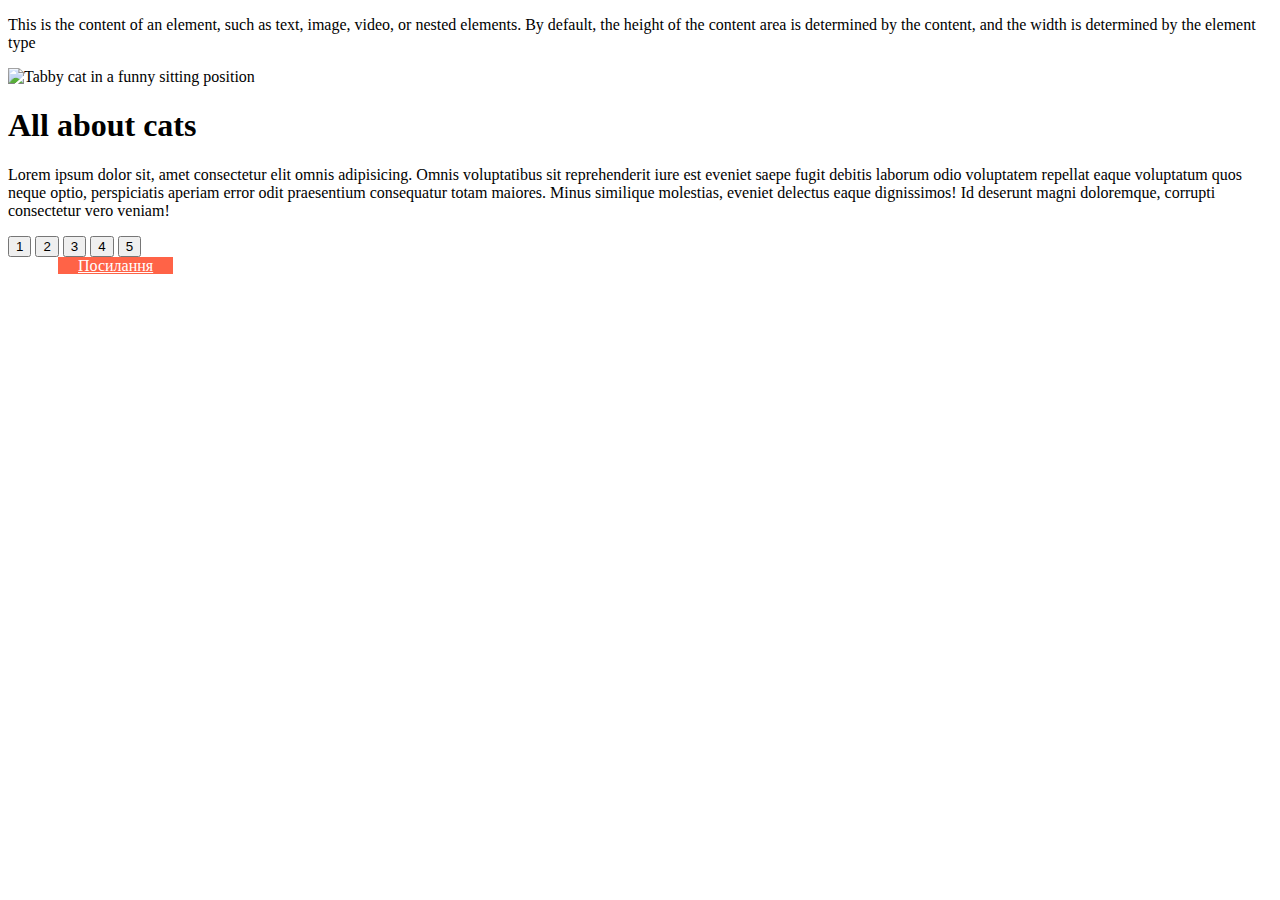
==== index2.html @ 3dbf8260 "commit" ====
<!DOCTYPE html>
<html lang="en">
<head>
    <meta charset="UTF-8">
    <meta http-equiv="X-UA-Compatible" content="IE=edge">
    <meta name="viewport" content="width=device-width, initial-scale=1.0">
    <link rel="stylesheet" href="./css/styles2.css">
    <title>Document</title>
</head>
<body>
    <div>
        <p class="box">
            This is the content of an element, such as text, image, video, or nested elements. By default, the height of the content
            area is determined by the content, and the width is determined by the element type
        </p>
    </div>
    <!-- <div class="box"></div> -->
    <article class="post">
        <div class="post-thumb">
            <img class="post-image" src="https://cdn.pixabay.com/photo/2017/11/09/21/41/cat-2934720_1280.jpg"
                alt="Tabby cat in a funny sitting position">
        </div>
        <h1 class="post-heading">All about cats</h1>
        <p class="post-text">Lorem ipsum dolor sit, amet consectetur elit omnis adipisicing. Omnis voluptatibus sit
            reprehenderit iure est eveniet saepe fugit debitis laborum odio voluptatem repellat eaque voluptatum quos neque
            optio, perspiciatis aperiam error odit praesentium consequatur totam maiores. Minus similique molestias, eveniet
            delectus eaque dignissimos! Id deserunt magni doloremque, corrupti consectetur vero veniam!</p>
    </article>

    <section class="box">
        <button type="button" class="box-list">1</button>
        <button type="button" class="box-list">2</button>
        <button type="button" class="box-list">3</button>
        <button type="button" class="box-list">4</button>
        <button type="button" class="box-list">5</button>
    </section>

    <a class="text" href="">Посилання</a>



</body>

</html>
---- css/styles2.css ----
.text {
    background-color: tomato;
    color: white;

    /* ✅ Працює */
    padding-left: 20px;
    padding-right: 20px;
    margin-right: 50px;
    margin-left: 50px;

    /* ❌ Жодного ефекту */
    width: 1000px;
    height: 1000px;
    margin-top: 100px;
    margin-bottom: 100px;
}
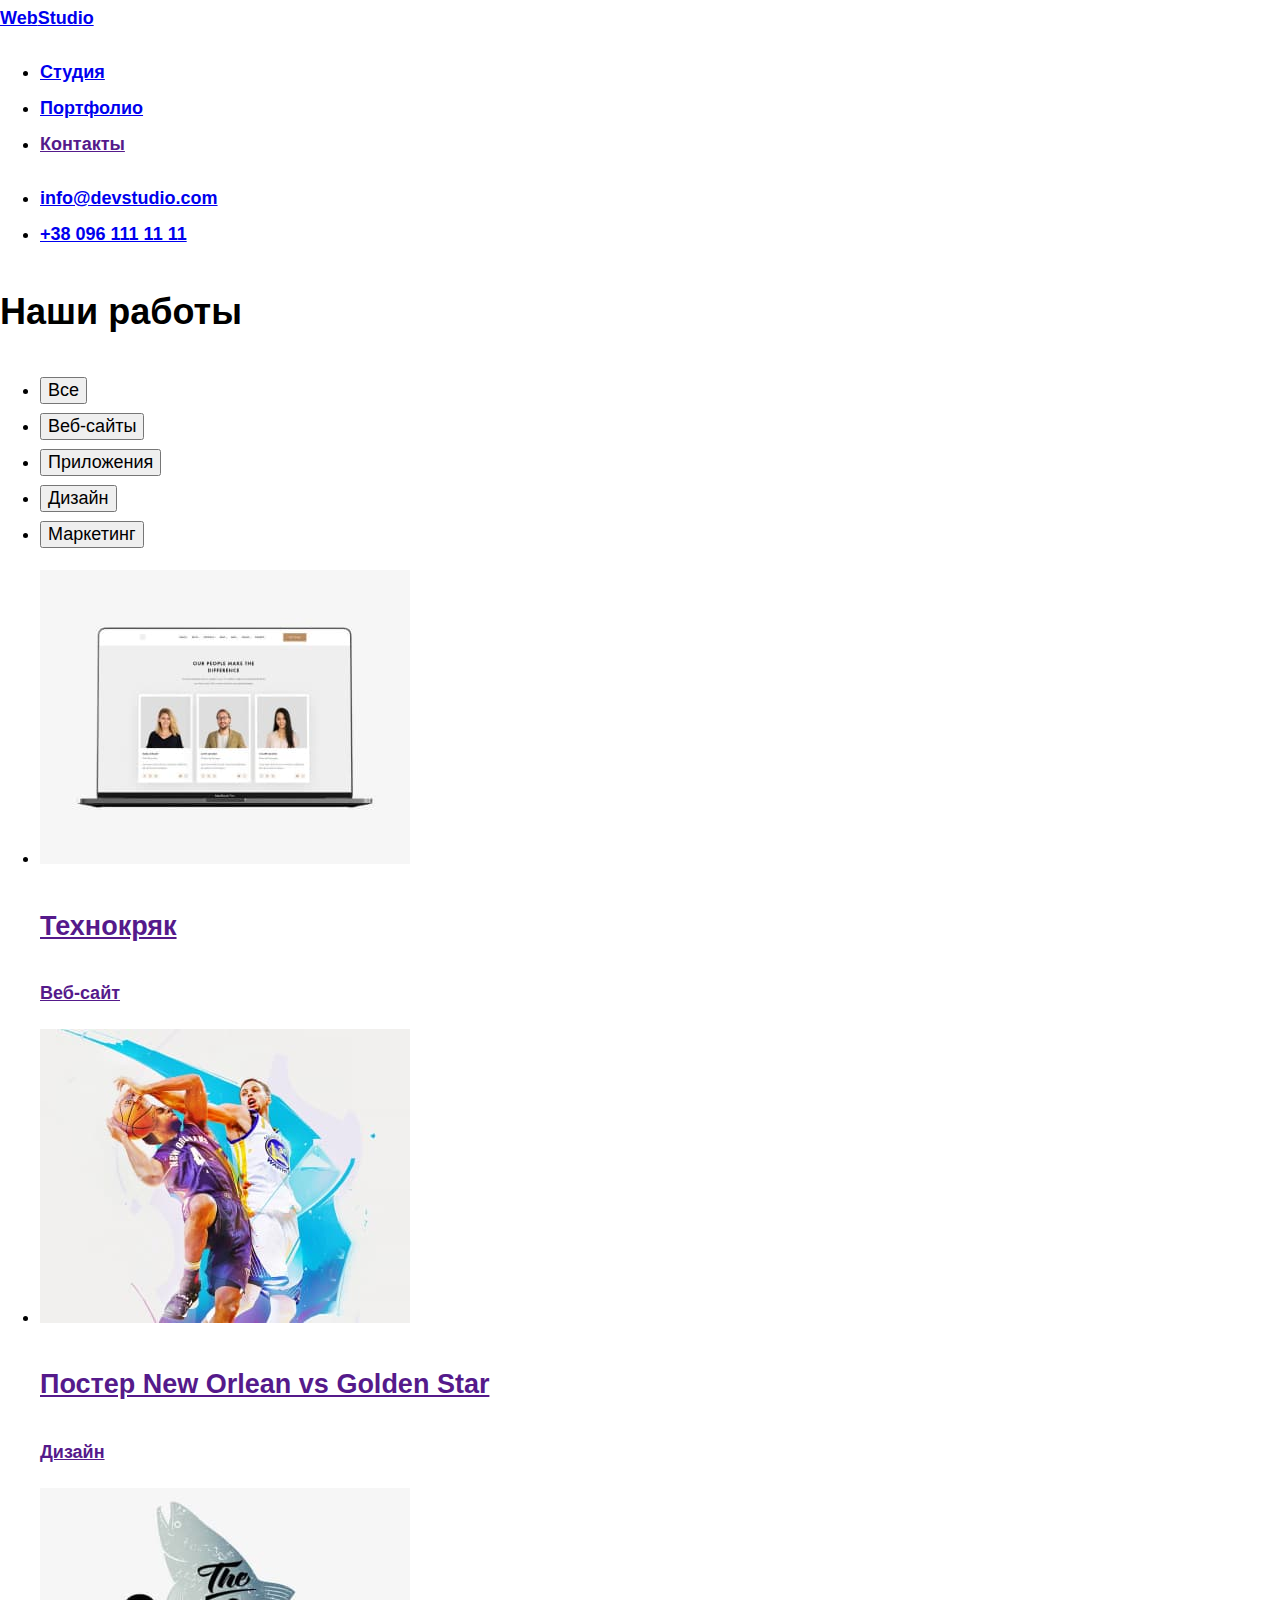
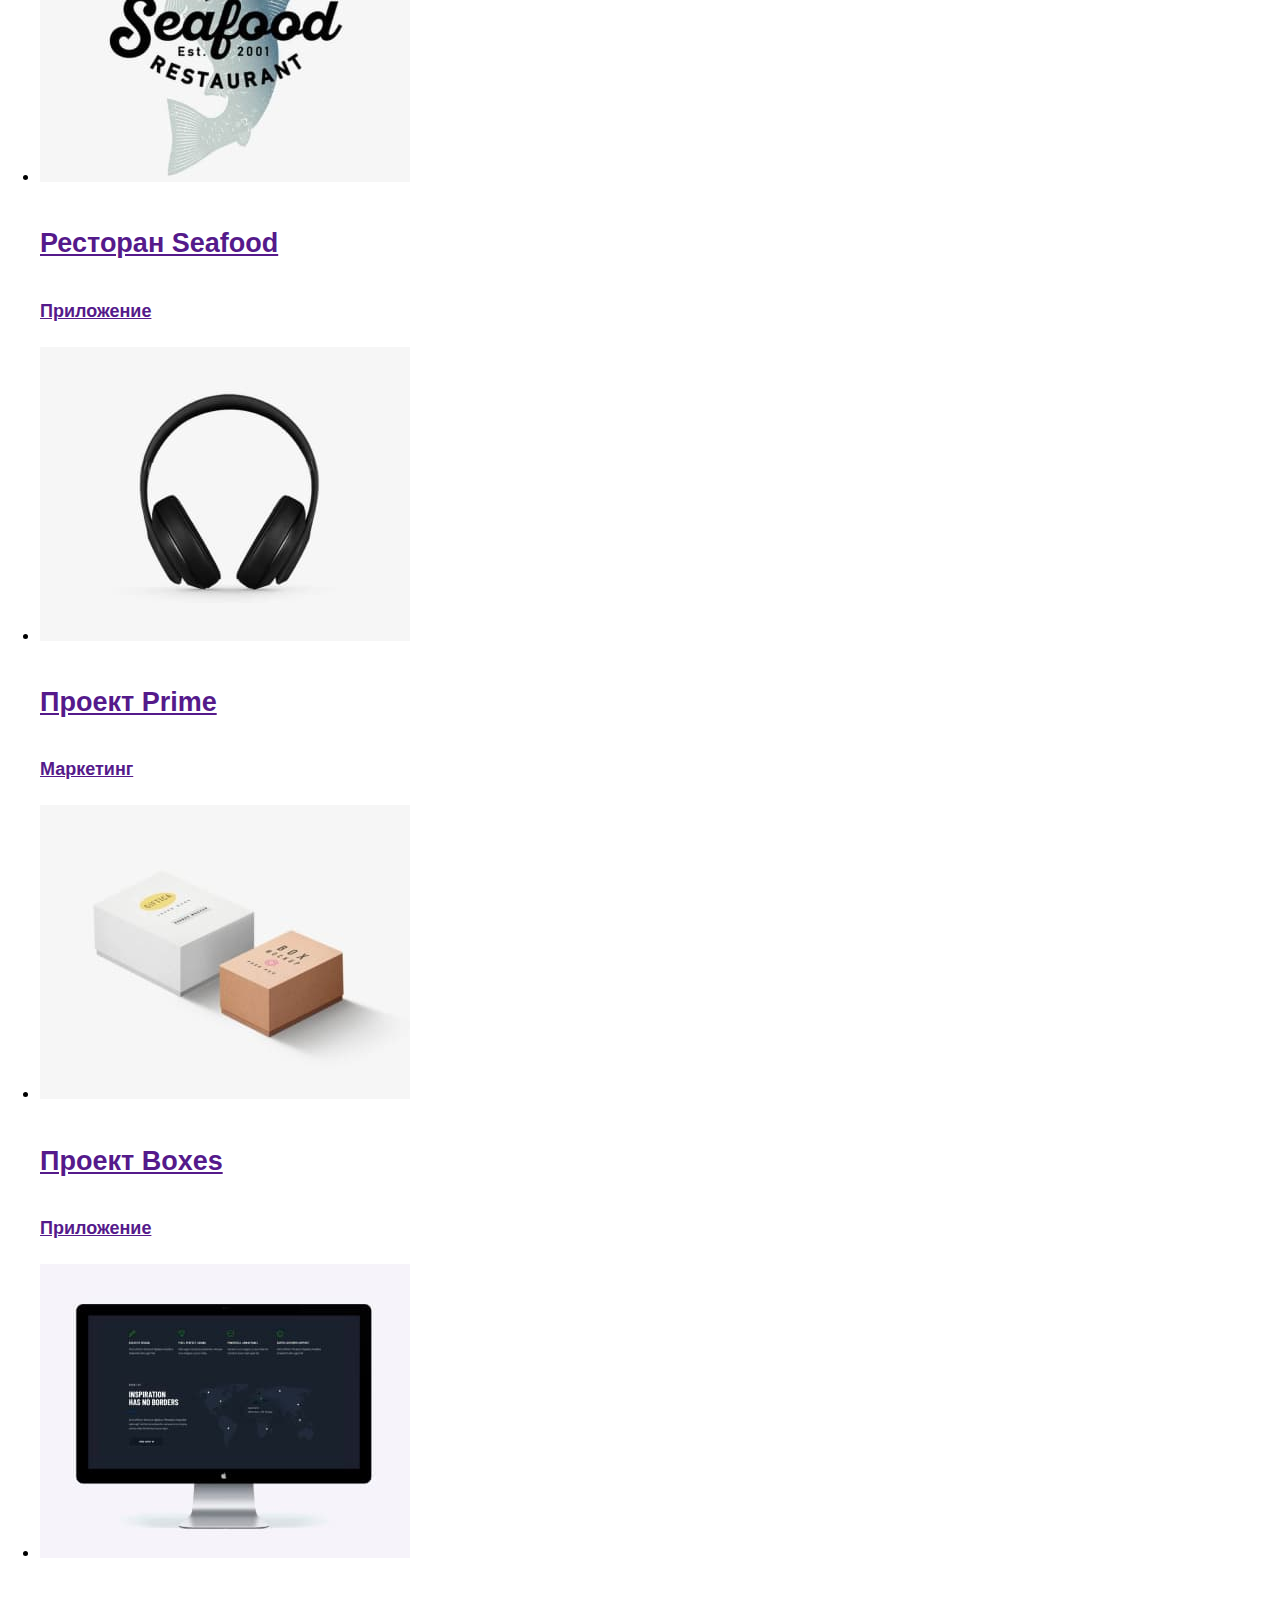
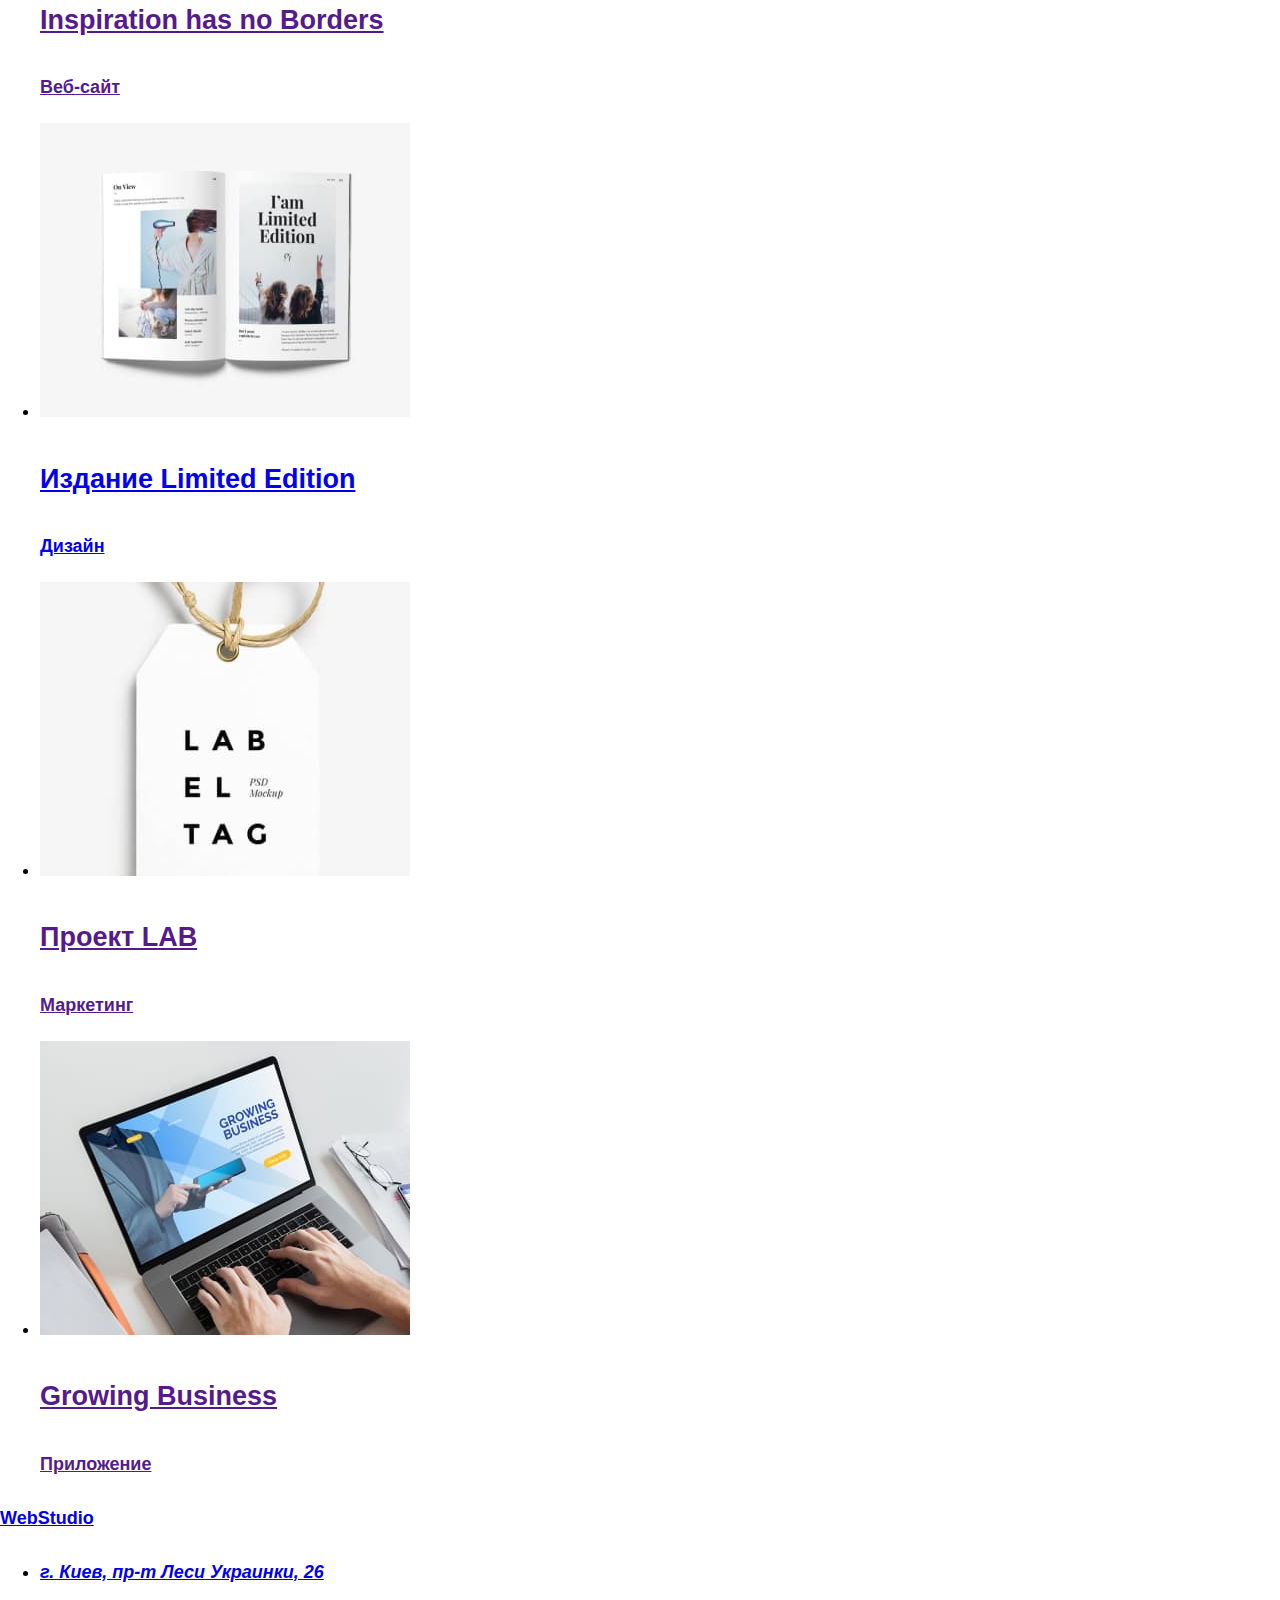
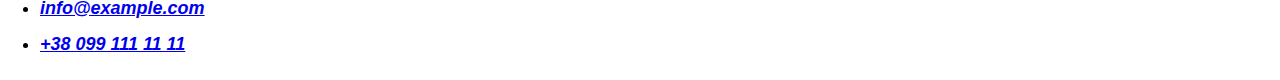
==== commit 05633ec7: "ghgh" ====
--- a/index2.html
+++ b/index2.html
@@ -1,43 +1,136 @@
 <!DOCTYPE html>
-<html lang="en">
+<html lang="ru">
 <head>
     <meta charset="UTF-8">
     <meta http-equiv="X-UA-Compatible" content="IE=edge">
     <meta name="viewport" content="width=device-width, initial-scale=1.0">
-    <link rel="stylesheet" href="./css/styles2.css">
-    <title>Document</title>
+    <title>index.html</title>
+    <link rel="preconnect" href="https://fonts.googleapis.com">
+    <link rel="preconnect" href="https://fonts.gstatic.com" crossorigin>
+    <link rel="stylesheet" href="https://fonts.googleapis.com/css2?family=Raleway:wght@700&family=Roboto:wght@400;500;700;900&display=swap"
+    <link rel="stylesheet" href="https://cdnjs.cloudflare.com/ajax/libs/modern-normalize/1.1.0/modern-normalize.min.css">
+    <link rel="stylesheet" href="https://cdnjs.cloudflare.com/ajax/libs/modern-normalize/1.1.0/modern-normalize.min.css">
+    <link rel="stylesheet" href="./css/styles.css">
 </head>
+
 <body>
-    <div>
-        <p class="box">
-            This is the content of an element, such as text, image, video, or nested elements. By default, the height of the content
-            area is determined by the content, and the width is determined by the element type
-        </p>
-    </div>
-    <!-- <div class="box"></div> -->
-    <article class="post">
-        <div class="post-thumb">
-            <img class="post-image" src="https://cdn.pixabay.com/photo/2017/11/09/21/41/cat-2934720_1280.jpg"
-                alt="Tabby cat in a funny sitting position">
+    <!-- Header -->
+    <header class="portfolio-page-header">
+        <div class="conteiner portfolio-nav">
+            <nav class="page-nav">
+                <a href="./index.html" class="logo"><span class="logo-web">Web</span><span
+                        class="logo-studio">Studio</span></a>
+                <ul class="site-nav list">
+                    <li class="item"><a href="./index.html" class="link">Студия</a></li>
+                    <li class="item"><a href="./portfolio.html" class="link current">Портфолио</a></li>
+                    <li class="item"><a href="" class="link">Контакты</a></li>
+                </ul>
+            </nav>
+
+            <ul class="auth-nav list">
+                <li class="item"><a href="mailto:info@devstudio.com" class="link">info@devstudio.com</a></li>
+                <li class="item"><a href="tel:+380961111111" class="link">+38 096 111 11 11</a></li>
+            </ul>
         </div>
-        <h1 class="post-heading">All about cats</h1>
-        <p class="post-text">Lorem ipsum dolor sit, amet consectetur elit omnis adipisicing. Omnis voluptatibus sit
-            reprehenderit iure est eveniet saepe fugit debitis laborum odio voluptatem repellat eaque voluptatum quos neque
-            optio, perspiciatis aperiam error odit praesentium consequatur totam maiores. Minus similique molestias, eveniet
-            delectus eaque dignissimos! Id deserunt magni doloremque, corrupti consectetur vero veniam!</p>
-    </article>
+    </header>
 
-    <section class="box">
-        <button type="button" class="box-list">1</button>
-        <button type="button" class="box-list">2</button>
-        <button type="button" class="box-list">3</button>
-        <button type="button" class="box-list">4</button>
-        <button type="button" class="box-list">5</button>
-    </section>
+    <!--Main -->
+    <main>
+        <section class="hero-portfolio">
+            <div class="portfolio-conteiner">
+                <h1 class="hiden-section-title">Наши работы</h1>
+                <ul class="portfolio">
+                    <li class="item"><button type="button" class="button">Все</button></li>
+                    <li class="item"><button type="button" class="button">Веб-сайты</button></li>
+                    <li class="item"><button type="button" class="button">Приложения</button></li>
+                    <li class="item"><button type="button" class="button">Дизайн</button></li>
+                    <li class="item"><button type="button" class="button">Маркетинг</button></li>
+                </ul>
+                <ul class="portfolio-list">
+                    <li class="portfolio-item">
+                        <a href="" class="link">
+                            <img src="./images/imgp1.jpg" alt="открытый ноутбук" width="370" height="294">
+                            <h2 class="title">Технокряк</h2>
+                            <p>Веб-сайт</p>
+                        </a>
+                    </li>
+                    <li class="portfolio-item">
+                        <a href="" class="link">
+                            <img src="./images/imgp2.jpg" alt="два парня играют баскетбол" width="370" height="294">
+                            <h2 class="title">Постер New Orlean vs Golden Star</h2>
+                            <p>Дизайн</p>
+                        </a>
+                    </li>
+                    <li class="portfolio-item">
+                        <a href="" class="link">
+                            <img src="./images/imgp3.jpg" alt="морская еда, рыба" width="370" height="294">
+                            <h2 class="title">Ресторан Seafood</h2>
+                            <p>Приложение</p>
+                        </a>
+                    </li>
+                    <li class="portfolio-item">
+                        <a href="" class="link">
+                            <img src="./images/imgp4.jpg" alt="музыкальные наушники" width="370" height="294">
+                            <h2 class="title">Проект Prime</h2>
+                            <p>Маркетинг</p>
+                        </a>
+                    </li>
+                    <li class="portfolio-item">
+                        <a href="" class="link">
+                            <img src="./images/imgp5.jpg" alt="две коробочки" width="370" height="294">
+                            <h2 class="title">Проект Boxes</h2>
+                            <p>Приложение</p>
+                        </a>
+                    </li>
+                    <li class="portfolio-item">
+                        <a href="" class="link">
+                            <img src="./images/imgp6.jpg" alt="минитор компа" width="370" height="294">
+                            <h2 class="title">Inspiration has no Borders</h2>
+                            <p>Веб-сайт</p>
+                        </a>
+                    </li>
+                    <li class="portfolio-item">
+                        <a href=" " class="link">
+                            <img src="./images/imgp7.jpg" alt="книга" width="370" height="294">
+                            <h2 class="title">Издание Limited Edition</h2>
+                            <p>Дизайн</p>
+                        </a>
+                    </li>
+                    <li class="portfolio-item">
+                        <a href="" class="link">
+                            <img src="./images/imgp8.jpg" alt="бирка с надписью" width="370" height="294">
+                            <h2 class="title">Проект LAB</h2>
+                            <p>Маркетинг</p>
+                        </a>
+                    </li>
+                    <li class="portfolio-item">
+                        <a href="" class="link">
+                            <img src="./images/imgp9.jpg" alt="парень печатает на ноуте" width="370" height="294">
+                            <h2 class="title">Growing Business</h2>
+                            <p>Приложение</p>
+                        </a>
+                    </li>
+                </ul>
+            </div>
+        </section>
+    </main>
 
-    <a class="text" href="">Посилання</a>
-
-
+    <!-- Footer -->
+    <footer>
+        <div class="footer-conteiner">
+            <a href="./index.html" class="logo footer-logo"><span class="footer-logo-web">Web</span><span
+                    class="footer-logo-studio">Studio</span></a>
+            <address>
+                <ul class="footer-nav list">
+                    <li class="item-footer"><a href="https://goo.gl/maps/fRvEZG4Noj5iUwEC7" target="_blank"
+                            rel="nofollow noopener noreferrer" class="item-footer" class="link"><span
+                                class="footer-span">г. Киев, пр-т Леси Украинки, 26</span></a></li>
+                    <li class="item-footer"><a href="mailto:info@example.com" class="link">info@example.com</a></li>
+                    <li class="item-footer"><a href="tel:+380991111111" class="link">+38 099 111 11 11</a></li>
+                </ul>
+            </address>
+        </div>
+    </footer>
 
 </body>
 
--- a/css/styles.css
+++ b/css/styles.css
@@ -0,0 +1,22 @@
+
+body {
+    font-family: sans-serif;
+    font-size: larger;
+    line-height: 2;
+    font-style: 400px;
+    font-weight: 700;
+    font-size: 18px;
+    
+
+}
+.excerpt {
+    /* Sets the border */
+    border: 2px dashed #2196F3;
+
+    /* Adds an inner padding */
+    padding: 15px;
+
+    /* Sets outer margins */
+    margin: 20px;
+}
+
